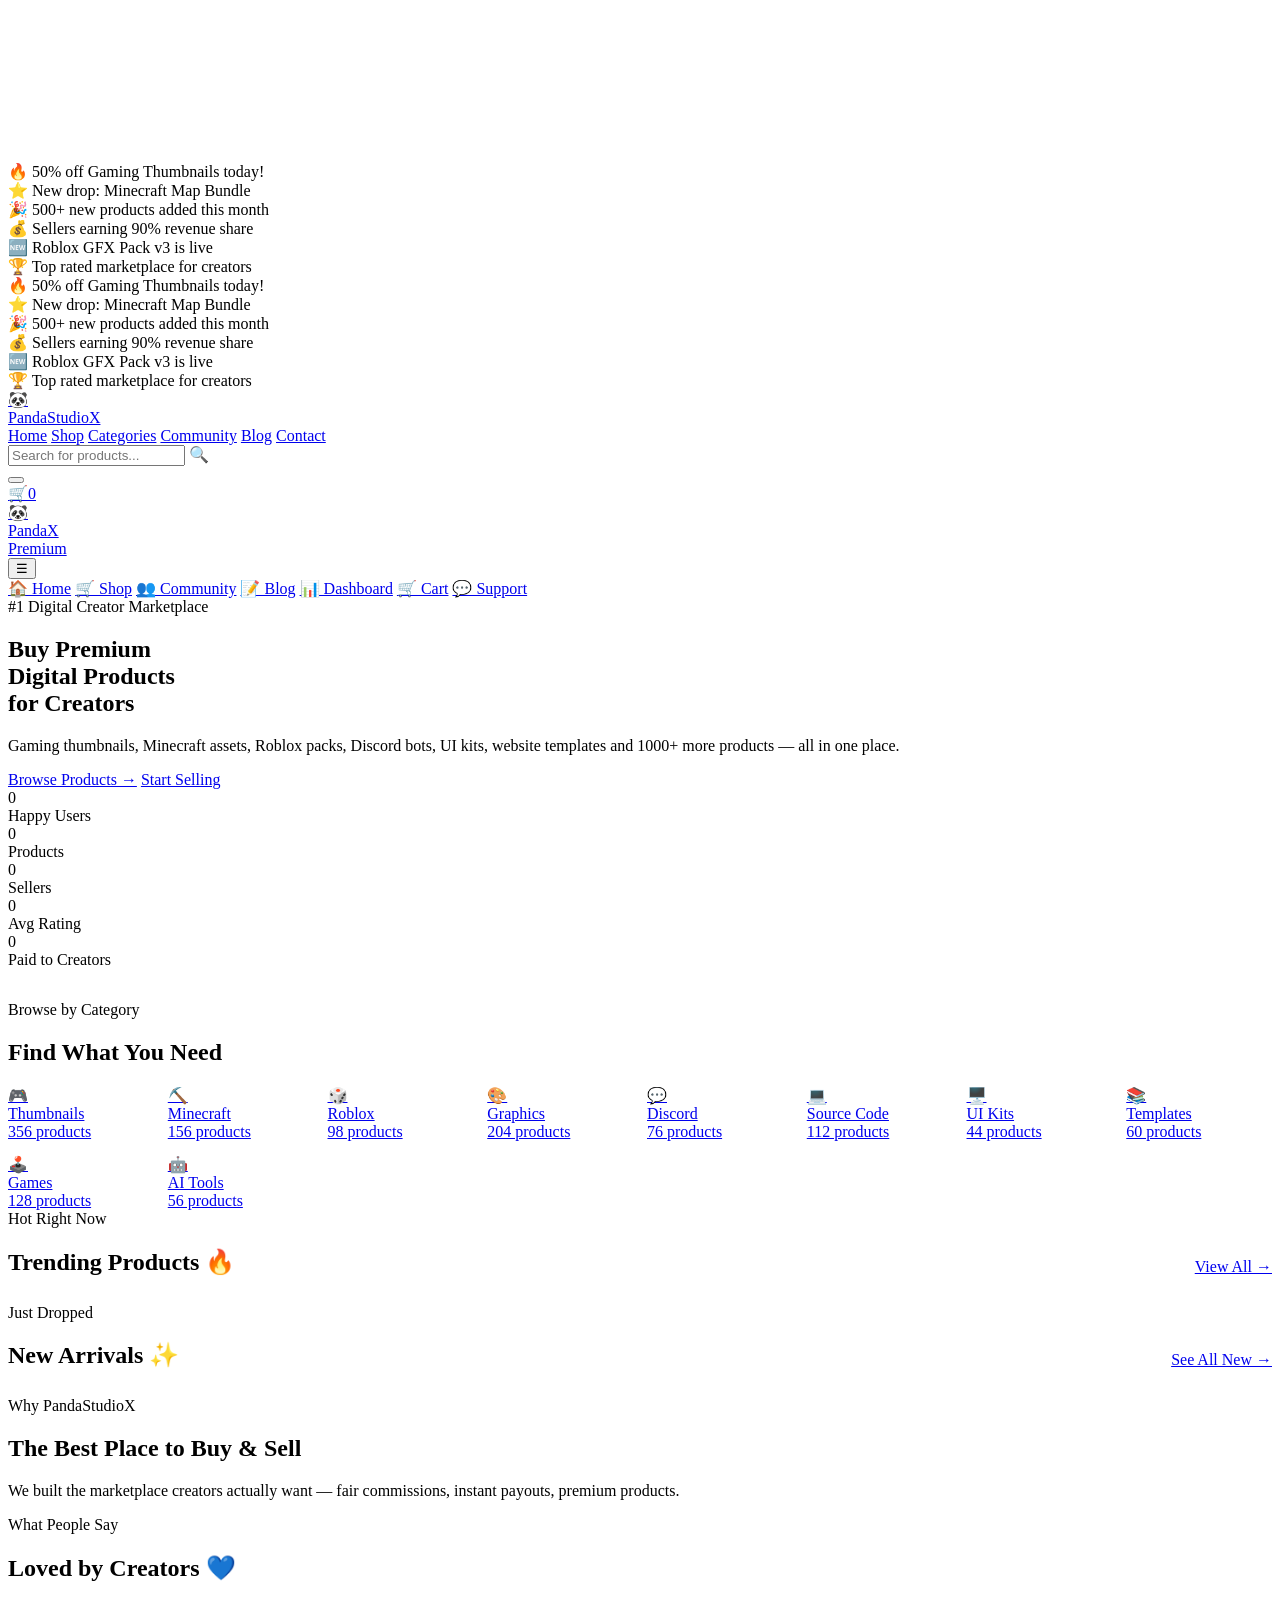
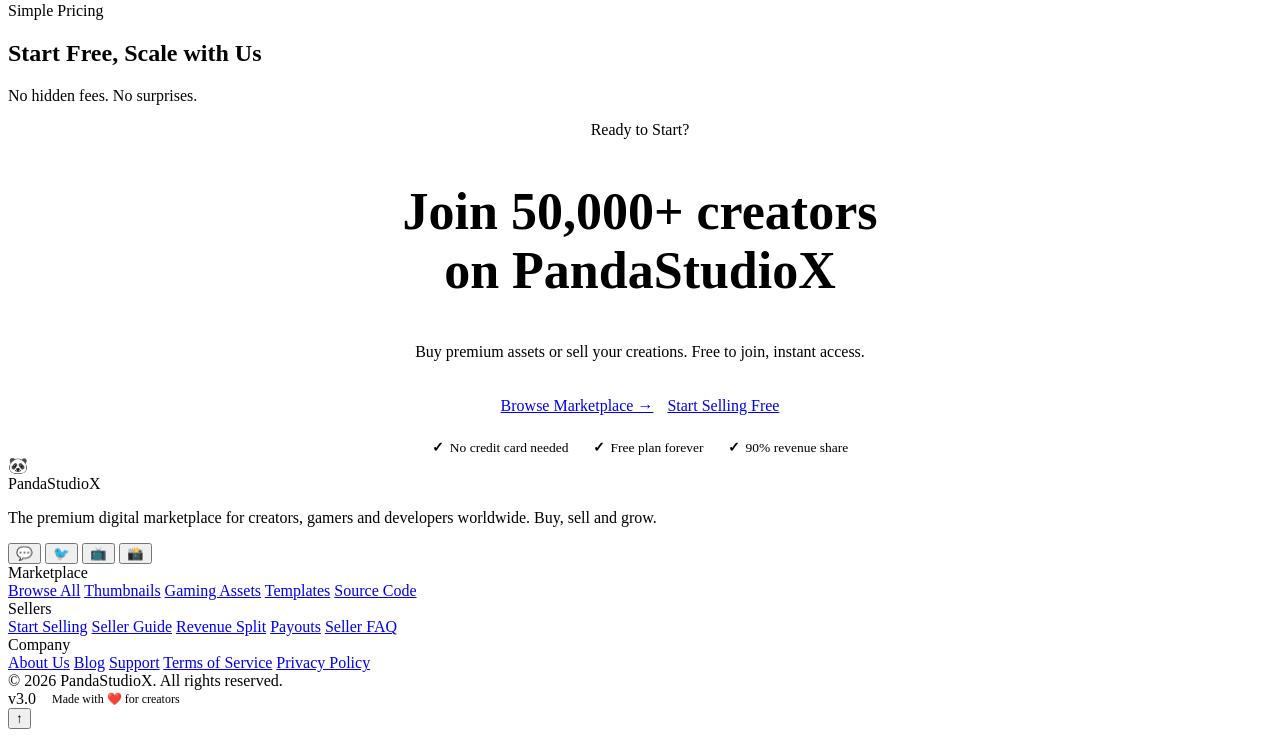
==== index.html @ 61b5bc37 "Add files via upload" ====
<!DOCTYPE html>
<html lang="en">
<head>
<meta charset="UTF-8"/><meta name="viewport" content="width=device-width,initial-scale=1.0"/>
<title>PandaStudioX — Premium Digital Marketplace</title>
<meta name="description" content="Buy premium gaming thumbnails, Minecraft assets, Roblox packs, Discord bots, templates and more. The #1 creator marketplace."/>
<link rel="icon" href="data:image/svg+xml,<svg xmlns='http://www.w3.org/2000/svg' viewBox='0 0 100 100'><text y='.9em' font-size='90'>🐼</text></svg>"/>
<link rel="stylesheet" href="css/style.css"/>
</head>
<body>
<canvas id="bg-canvas"></canvas>
<div class="page-wrap">

<!-- ── TICKER ── -->
<div class="ticker-bar">
  <div class="ticker-inner" id="ticker"></div>
</div>

<!-- ── NAVBAR ── -->
<nav class="navbar">
  <a class="nav-logo" href="index.html">
    <div class="nav-logo-emoji">🐼</div>
    PandaStudioX
  </a>
  <div class="nav-links">
    <a class="nav-link active" href="index.html">Home</a>
    <a class="nav-link" href="shop.html">Shop</a>
    <a class="nav-link" href="shop.html">Categories</a>
    <a class="nav-link" href="community.html">Community</a>
    <a class="nav-link" href="blog.html">Blog</a>
    <a class="nav-link" href="support.html">Contact</a>
  </div>
  <div class="nav-search">
    <input class="search-input" placeholder="Search for products..." autocomplete="off"/>
    <span class="nav-search-icon">🔍</span>
    <div class="search-dropdown"></div>
  </div>
  <div class="nav-right">
    <div style="position:relative">
      <button class="theme-btn" id="theme-toggle-btn"></button>
      <div class="theme-panel" id="theme-panel"></div>
    </div>
    <a href="cart.html" class="cart-btn">🛒<span class="cart-count">0</span></a>
    <a href="dashboard.html" class="user-btn">
      <div class="user-avatar">🐼</div>
      <div class="user-info">
        <div class="user-name">PandaX</div>
        <div class="user-plan">Premium</div>
      </div>
    </a>
  </div>
  <button class="mobile-menu-btn" onclick="toggleMobileMenu()">☰</button>
</nav>

<!-- Mobile nav -->
<nav class="mobile-nav">
  <a class="mobile-nav-link active" href="index.html">🏠 Home</a>
  <a class="mobile-nav-link" href="shop.html">🛒 Shop</a>
  <a class="mobile-nav-link" href="community.html">👥 Community</a>
  <a class="mobile-nav-link" href="blog.html">📝 Blog</a>
  <a class="mobile-nav-link" href="dashboard.html">📊 Dashboard</a>
  <a class="mobile-nav-link" href="cart.html">🛒 Cart</a>
  <a class="mobile-nav-link" href="support.html">💬 Support</a>
</nav>

<!-- ── HERO ── -->
<section class="hero">
  <div class="hero-label fade-up"><div class="hero-label-dot"></div> #1 Digital Creator Marketplace</div>
  <h1 class="hero-title fade-up-1">
    Buy Premium<br><span class="hero-grad">Digital Products</span><br>for Creators
  </h1>
  <p class="hero-sub fade-up-2">Gaming thumbnails, Minecraft assets, Roblox packs, Discord bots, UI kits, website templates and 1000+ more products — all in one place.</p>
  <div class="hero-actions fade-up-3">
    <a href="shop.html" class="btn btn-primary btn-xl">Browse Products →</a>
    <a href="shop.html?seller=1" class="btn btn-secondary btn-xl">Start Selling</a>
  </div>
  <div class="hero-stats">
    <div class="text-center"><span class="hero-stat-val" data-count="50" data-suffix="K+">0</span><div class="hero-stat-label">Happy Users</div></div>
    <div class="text-center"><span class="hero-stat-val" data-count="1246" data-suffix="+">0</span><div class="hero-stat-label">Products</div></div>
    <div class="text-center"><span class="hero-stat-val" data-count="500" data-suffix="+">0</span><div class="hero-stat-label">Sellers</div></div>
    <div class="text-center"><span class="hero-stat-val" data-count="4.9" data-suffix="★">0</span><div class="hero-stat-label">Avg Rating</div></div>
    <div class="text-center"><span class="hero-stat-val" data-count="2" data-prefix="₹" data-suffix="Cr+">0</span><div class="hero-stat-label">Paid to Creators</div></div>
  </div>
</section>

<!-- ── CATEGORIES ── -->
<section class="section" style="padding-top:32px">
<div class="section-inner">
  <div class="section-header center reveal">
    <span class="section-label">Browse by Category</span>
    <h2 class="section-title">Find What You Need</h2>
  </div>
  <div style="display:grid;grid-template-columns:repeat(auto-fill,minmax(140px,1fr));gap:14px" id="home-cats"></div>
</div>
</section>

<!-- ── TRENDING ── -->
<section class="section" style="background:var(--bg2);border-top:1px solid var(--border);border-bottom:1px solid var(--border)">
<div class="section-inner">
  <div style="display:flex;align-items:flex-end;justify-content:space-between;margin-bottom:28px;flex-wrap:wrap;gap:12px">
    <div class="reveal">
      <span class="section-label">Hot Right Now</span>
      <h2 class="section-title" style="margin-bottom:0">Trending Products 🔥</h2>
    </div>
    <a href="shop.html" class="btn btn-secondary reveal">View All →</a>
  </div>
  <div class="products-grid" id="trending-grid"></div>
</div>
</section>

<!-- ── NEW ARRIVALS ── -->
<section class="section">
<div class="section-inner">
  <div style="display:flex;align-items:flex-end;justify-content:space-between;margin-bottom:28px;flex-wrap:wrap;gap:12px">
    <div class="reveal">
      <span class="section-label">Just Dropped</span>
      <h2 class="section-title" style="margin-bottom:0">New Arrivals ✨</h2>
    </div>
    <a href="shop.html?sort=new" class="btn btn-secondary reveal">See All New →</a>
  </div>
  <div class="products-grid" id="new-grid"></div>
</div>
</section>

<!-- ── WHY US ── -->
<section class="section" style="background:var(--bg2);border-top:1px solid var(--border);border-bottom:1px solid var(--border)">
<div class="section-inner">
  <div class="section-header center reveal">
    <span class="section-label">Why PandaStudioX</span>
    <h2 class="section-title">The Best Place to Buy & Sell</h2>
    <p class="section-sub">We built the marketplace creators actually want — fair commissions, instant payouts, premium products.</p>
  </div>
  <div style="display:grid;grid-template-columns:repeat(auto-fill,minmax(220px,1fr));gap:20px" id="features-grid"></div>
</div>
</section>

<!-- ── TESTIMONIALS ── -->
<section class="section">
<div class="section-inner">
  <div class="section-header center reveal">
    <span class="section-label">What People Say</span>
    <h2 class="section-title">Loved by Creators 💙</h2>
  </div>
  <div style="display:grid;grid-template-columns:repeat(auto-fill,minmax(280px,1fr));gap:20px" id="testimonials-grid"></div>
</div>
</section>

<!-- ── PRICING ── -->
<section class="section" style="background:var(--bg2);border-top:1px solid var(--border)">
<div class="section-inner">
  <div class="section-header center reveal">
    <span class="section-label">Simple Pricing</span>
    <h2 class="section-title">Start Free, Scale with Us</h2>
    <p class="section-sub">No hidden fees. No surprises.</p>
  </div>
  <div style="display:grid;grid-template-columns:repeat(3,1fr);gap:22px;max-width:900px;margin:0 auto" id="pricing-grid"></div>
</div>
</section>

<!-- ── CTA ── -->
<section class="section" style="text-align:center">
<div class="section-inner">
  <div style="max-width:620px;margin:0 auto">
    <span class="section-label reveal">Ready to Start?</span>
    <h2 class="section-title reveal" style="font-size:clamp(28px,5vw,52px)">Join 50,000+ creators<br>on <span class="hero-grad">PandaStudioX</span></h2>
    <p class="section-sub reveal" style="margin:14px auto 36px">Buy premium assets or sell your creations. Free to join, instant access.</p>
    <div class="reveal" style="display:flex;gap:14px;justify-content:center;flex-wrap:wrap">
      <a href="shop.html" class="btn btn-primary btn-xl">Browse Marketplace →</a>
      <a href="dashboard.html" class="btn btn-secondary btn-xl">Start Selling Free</a>
    </div>
    <div style="display:flex;gap:24px;justify-content:center;margin-top:24px;flex-wrap:wrap" class="reveal">
      <span style="font-size:13.5px;color:var(--muted);display:flex;align-items:center;gap:6px"><span style="color:var(--accent3);font-weight:800">✓</span>No credit card needed</span>
      <span style="font-size:13.5px;color:var(--muted);display:flex;align-items:center;gap:6px"><span style="color:var(--accent3);font-weight:800">✓</span>Free plan forever</span>
      <span style="font-size:13.5px;color:var(--muted);display:flex;align-items:center;gap:6px"><span style="color:var(--accent3);font-weight:800">✓</span>90% revenue share</span>
    </div>
  </div>
</div>
</section>

<!-- ── FOOTER ── -->
<footer class="footer">
<div class="footer-inner">
  <div class="footer-grid">
    <div>
      <div class="footer-brand-logo"><div class="footer-brand-emoji">🐼</div>PandaStudioX</div>
      <p class="footer-desc">The premium digital marketplace for creators, gamers and developers worldwide. Buy, sell and grow.</p>
      <div class="footer-socials">
        <button class="footer-social" title="Discord" onclick="showToast({icon:'🎮',title:'Discord',desc:'Join our server!'})">💬</button>
        <button class="footer-social" title="Twitter">🐦</button>
        <button class="footer-social" title="YouTube">📺</button>
        <button class="footer-social" title="Instagram">📸</button>
      </div>
    </div>
    <div>
      <div class="footer-col-title">Marketplace</div>
      <div class="footer-links">
        <a class="footer-link" href="shop.html">Browse All</a>
        <a class="footer-link" href="shop.html">Thumbnails</a>
        <a class="footer-link" href="shop.html">Gaming Assets</a>
        <a class="footer-link" href="shop.html">Templates</a>
        <a class="footer-link" href="shop.html">Source Code</a>
      </div>
    </div>
    <div>
      <div class="footer-col-title">Sellers</div>
      <div class="footer-links">
        <a class="footer-link" href="#">Start Selling</a>
        <a class="footer-link" href="#">Seller Guide</a>
        <a class="footer-link" href="#">Revenue Split</a>
        <a class="footer-link" href="#">Payouts</a>
        <a class="footer-link" href="#">Seller FAQ</a>
      </div>
    </div>
    <div>
      <div class="footer-col-title">Company</div>
      <div class="footer-links">
        <a class="footer-link" href="about.html">About Us</a>
        <a class="footer-link" href="blog.html">Blog</a>
        <a class="footer-link" href="support.html">Support</a>
        <a class="footer-link" href="#">Terms of Service</a>
        <a class="footer-link" href="#">Privacy Policy</a>
      </div>
    </div>
  </div>
  <div class="footer-bottom">
    <div class="footer-copy">© 2026 PandaStudioX. All rights reserved.</div>
    <div style="display:flex;gap:16px;align-items:center">
      <span class="footer-version">v3.0</span>
      <span style="font-size:12px;color:var(--muted2)">Made with ❤️ for creators</span>
    </div>
  </div>
</div>
</footer>

</div><!-- end page-wrap -->
<div class="toast-container" id="toast-container"></div>
<button class="scroll-top" id="scroll-top">↑</button>

<script src="js/script.js"></script>
<script>
// ── TICKER ──
const TICKER_ITEMS = ['🔥 50% off Gaming Thumbnails today!','⭐ New drop: Minecraft Map Bundle','🎉 500+ new products added this month','💰 Sellers earning 90% revenue share','🆕 Roblox GFX Pack v3 is live','🏆 Top rated marketplace for creators'];
const tickerEl = document.getElementById('ticker');
tickerEl.innerHTML = [0,1].map(() => TICKER_ITEMS.map(t=>`<div class="ticker-item">${t}<div class="ticker-dot"></div></div>`).join('')).join('');

// ── CATEGORIES ──
const CATS = [
  {icon:'🎮',name:'Thumbnails',count:356,color:'#7c3aed',bg:'#1a0055'},
  {icon:'⛏️',name:'Minecraft',count:156,color:'#22c55e',bg:'#0d2200'},
  {icon:'🎲',name:'Roblox',count:98,color:'#3b82f6',bg:'#001a33'},
  {icon:'🎨',name:'Graphics',count:204,color:'#f97316',bg:'#1a0800'},
  {icon:'💬',name:'Discord',count:76,color:'#5865f2',bg:'#00001a'},
  {icon:'💻',name:'Source Code',count:112,color:'#e11d48',bg:'#1a000d'},
  {icon:'🖥️',name:'UI Kits',count:44,color:'#00cccc',bg:'#001a1a'},
  {icon:'📚',name:'Templates',count:60,color:'#f59e0b',bg:'#1a1000'},
  {icon:'🕹️',name:'Games',count:128,color:'#a855f7',bg:'#15003d'},
  {icon:'🤖',name:'AI Tools',count:56,color:'#06b6d4',bg:'#001a22'},
];
document.getElementById('home-cats').innerHTML = CATS.map(c=>`
  <a href="shop.html?cat=${c.name.toLowerCase()}" class="cat-card reveal" style="--cat-color:${c.color};--gradient:linear-gradient(135deg,${c.bg}cc,transparent)">
    <span class="cat-card-icon">${c.icon}</span>
    <div class="cat-card-name">${c.name}</div>
    <div class="cat-card-count">${c.count} products</div>
    <div class="cat-card-bar"></div>
  </a>`).join('');

// ── PRODUCTS DATA ──
const ALL_PRODUCTS = [
  {id:'gtp', icon:'🎮', bg:'thumb-gaming', title:'Gaming Thumbnail Pack', cat:'Thumbnails', price:299, orig:499, badge:'sale', rating:4.8, reviews:142, sales:320},
  {id:'mmb', icon:'⛏️', bg:'thumb-minecraft', title:'Minecraft Map Bundle', cat:'Minecraft', price:499, orig:null, badge:'new', rating:4.7, reviews:89, sales:210},
  {id:'dbp', icon:'💬', bg:'thumb-discord', title:'Discord Bot Premium', cat:'Discord', price:499, orig:null, badge:null, rating:4.7, reviews:56, sales:180},
  {id:'ytp', icon:'📺', bg:'thumb-youtube', title:'YouTube Thumbnail Pack', cat:'Thumbnails', price:349, orig:null, badge:null, rating:4.6, reviews:231, sales:290},
  {id:'rgfx',icon:'🎲', bg:'thumb-roblox', title:'Roblox GFX Pack', cat:'Roblox', price:399, orig:699, badge:'sale', rating:4.6, reviews:78, sales:150},
  {id:'muik',icon:'🖥️', bg:'thumb-ui', title:'Modern UI Kit', cat:'UI Kits', price:599, orig:null, badge:'bestseller', rating:4.9, reviews:112, sales:400},
  {id:'aig', icon:'🤖', bg:'thumb-gaming', title:'AI Image Generator', cat:'AI Tools', price:699, orig:null, badge:null, rating:4.7, reviews:67, sales:120},
  {id:'gdc', icon:'🕹️', bg:'thumb-course', title:'Game Dev Course', cat:'Games', price:1499, orig:null, badge:'hot', rating:4.8, reviews:156, sales:340},
  {id:'pop', icon:'📡', bg:'thumb-overlay', title:'Premium Overlays Pack', cat:'Graphics', price:299, orig:599, badge:'sale', rating:4.6, reviews:45, sales:90},
  {id:'wtp', icon:'🌐', bg:'thumb-pack', title:'Website Template Pack', cat:'Templates', price:499, orig:null, badge:null, rating:4.8, reviews:93, sales:220},
  {id:'mctp',icon:'⛏️', bg:'thumb-minecraft', title:'Minecraft Texture Pack', cat:'Minecraft', price:249, orig:null, badge:'new', rating:4.9, reviews:205, sales:510},
  {id:'twitch',icon:'🎙️', bg:'thumb-twitch', title:'Twitch Overlay Bundle', cat:'Graphics', price:349, orig:699, badge:'sale', rating:4.7, reviews:88, sales:175},
];

function starHTML(r){const full=Math.floor(r);const half=r%1>=.5?1:0;return '★'.repeat(full)+( half?'½':'')+' ';}

function makeProdCard(p){
  const badgeMap={sale:'badge-sale',new:'badge-new',hot:'badge-hot',bestseller:'badge-bestseller'};
  return `
  <div class="product-card reveal" onclick="window.location='product.html?id=${p.id}'" data-filter-target="prod" data-cat="${p.cat}">
    <div class="prod-thumb" style="height:170px">
      <div class="prod-thumb-inner ${p.bg}">
        <div class="thumb-glow" style="background:var(--accent)"></div>
        <div class="thumb-grid-lines"></div>
        <span class="thumb-icon">${p.icon}</span>
        <div class="thumb-title">${p.title}</div>
        ${p.badge?`<div class="thumb-tag"><span class="badge ${badgeMap[p.badge]||'badge-accent'}">${p.badge.toUpperCase()}</span></div>`:''}
        <div class="thumb-rating-overlay">⭐ ${p.rating}</div>
      </div>
    </div>
    <div class="product-info">
      <div class="product-title">${p.title}</div>
      <div class="product-rating">
        <span class="stars">${'★'.repeat(Math.floor(p.rating))}${'☆'.repeat(5-Math.floor(p.rating))}</span>
        <span class="rating-num">${p.rating}</span>
        <span class="rating-count">(${p.reviews})</span>
        <span style="margin-left:auto;font-size:11.5px;color:var(--muted)">🛒 ${p.sales}+</span>
      </div>
      <div class="product-price-row">
        <div>
          <span class="product-price">₹${p.price}</span>
          ${p.orig?`<span class="product-original">₹${p.orig}</span>`:''}
        </div>
        ${p.orig?`<span class="badge badge-sale">${Math.round((1-p.price/p.orig)*100)}% OFF</span>`:''}
      </div>
      <div class="product-actions">
        <button class="btn btn-primary btn-sm" style="flex:1" onclick="event.stopPropagation();addToCart('${p.id}','${p.title}',${p.price},'${p.icon}','${p.cat}')">Add to Cart</button>
        <button class="btn btn-secondary btn-sm btn-icon" onclick="event.stopPropagation();toggleWishlist('${p.id}',this)" title="Wishlist">${isWishlisted('${p.id}')?'❤️':'🤍'}</button>
      </div>
    </div>
  </div>`;
}

document.getElementById('trending-grid').innerHTML = ALL_PRODUCTS.slice(0,6).map(makeProdCard).join('');
document.getElementById('new-grid').innerHTML = ALL_PRODUCTS.slice(6).map(makeProdCard).join('');

// ── FEATURES ──
const FEATURES = [
  {icon:'⚡',title:'Instant Download',desc:'Get your files the second payment is confirmed. No waiting.'},
  {icon:'🔒',title:'Secure Payments',desc:'SSL encrypted. Pay via UPI, Stripe, PayPal or Razorpay.'},
  {icon:'💰',title:'90% Revenue Share',desc:'Sellers keep 90% of every sale — the best rate in the industry.'},
  {icon:'🔄',title:'Free Lifetime Updates',desc:'Buy once, get all future updates for free forever.'},
  {icon:'🛡️',title:'Money-Back Guarantee',desc:'Not happy? Get a full refund within 7 days, no questions.'},
  {icon:'🌍',title:'Global Platform',desc:'Products used by creators in 120+ countries worldwide.'},
  {icon:'⭐',title:'Verified Reviews',desc:'All reviews are from verified buyers — no fake ratings.'},
  {icon:'🤝',title:'Creator Support',desc:'24/7 support for both buyers and sellers via Discord & email.'},
];
document.getElementById('features-grid').innerHTML = FEATURES.map(f=>`
  <div class="glass-card reveal" style="padding:24px;border-radius:16px;border:1px solid var(--border);background:var(--card);transition:all .3s" onmouseover="this.style.borderColor='rgba(var(--accent-rgb),.4)';this.style.transform='translateY(-4px)'" onmouseout="this.style.borderColor='var(--border)';this.style.transform=''">
    <div style="font-size:34px;margin-bottom:12px">${f.icon}</div>
    <div style="font-weight:800;font-size:15px;margin-bottom:7px;font-family:var(--font2)">${f.title}</div>
    <div style="font-size:13.5px;color:var(--muted);line-height:1.6">${f.desc}</div>
  </div>`).join('');

// ── TESTIMONIALS ──
const TESTI = [
  {avatar:'🎮',name:'Rahul Sharma',role:'YouTube Creator · 500K subs',text:'PandaStudioX literally changed my channel. I grabbed the Gaming Thumbnail Pack and my CTR went from 4% to 9% in two weeks. The quality is insane.',stars:5},
  {avatar:'🎨',name:'Priya Kapoor',role:'Graphic Designer',text:'As a designer selling here, I love the 90% revenue share. I made ₹45,000 last month alone. The platform is clean, payouts are fast, no issues ever.',stars:5},
  {avatar:'⛏️',name:'Alex_MC',role:'Minecraft Server Owner',text:'The Minecraft Map Bundle is worth every rupee. 5 huge maps, all detailed, all compatible. My players love them. Support was super helpful too.',stars:5},
  {avatar:'💻',name:'DevStudio_J',role:'Full Stack Developer',text:'Bought the Website Template Pack and saved probably 40 hours of work. The code is clean, well-commented and actually works perfectly.',stars:5},
  {avatar:'🎲',name:'RobloxPro99',role:'Roblox Creator',text:'The GFX Pack is the best I have found anywhere. Not just on this platform — anywhere on the entire internet. 10/10 no hesitation.',stars:5},
  {avatar:'📡',name:'StreamerKing',role:'Twitch Streamer',text:'Premium overlays look absolutely professional. My stream looks like a big channel now. Setup took 10 minutes. Would buy again and again.',stars:5},
];
document.getElementById('testimonials-grid').innerHTML = TESTI.map(t=>`
  <div class="testimonial-card reveal">
    <div class="testimonial-quote">"</div>
    <p class="testimonial-text">${t.text}</p>
    <div class="testimonial-author">
      <div class="testimonial-avatar">${t.avatar}</div>
      <div>
        <div class="testimonial-name">${t.name}</div>
        <div class="testimonial-role">${t.role}</div>
        <div class="stars" style="font-size:13px;margin-top:3px">${'★'.repeat(t.stars)}</div>
      </div>
    </div>
  </div>`).join('');

// ── PRICING ──
const PLANS = [
  {name:'Free',price:'₹0',period:'/forever',desc:'Get started for free',popular:false,
   features:['Browse all products','5 downloads/month','Basic support','Community access'],
   nope:['Unlimited downloads','Seller dashboard','AI tools'],cta:'Start Free'},
  {name:'Pro',price:'₹499',period:'/month',desc:'For serious creators',popular:true,
   features:['Unlimited downloads','Seller dashboard','Priority support','Advanced analytics','Early access to new drops','Custom profile page'],
   nope:[],cta:'Go Pro →'},
  {name:'Seller',price:'₹199',period:'/month',desc:'Sell your own products',popular:false,
   features:['Upload unlimited products','90% revenue share','Instant UPI/Stripe payouts','Sales analytics','Seller badge & store','API access'],
   nope:[],cta:'Start Selling'},
];
document.getElementById('pricing-grid').innerHTML = PLANS.map(p=>`
  <div class="pricing-card ${p.popular?'popular':''} reveal">
    ${p.popular?'<div class="pricing-popular-badge">⭐ MOST POPULAR</div>':''}
    <div class="pricing-name">${p.name}</div>
    <div class="pricing-desc">${p.desc}</div>
    <div class="pricing-price"><span class="pricing-amount">${p.price}</span><span class="pricing-period">${p.period}</span></div>
    <div class="pricing-billing" style="margin-bottom:22px"> </div>
    <ul class="pricing-features">
      ${p.features.map(f=>`<li class="pricing-feature"><span class="pricing-check">✓</span>${f}</li>`).join('')}
      ${p.nope.map(f=>`<li class="pricing-feature" style="opacity:.4;text-decoration:line-through"><span class="pricing-cross">✕</span>${f}</li>`).join('')}
    </ul>
    <button class="btn ${p.popular?'btn-primary':'btn-secondary'} btn-block btn-lg" onclick="showToast({icon:'🚀',title:'${p.name} Plan',desc:'Sign up coming soon!'})"> ${p.cta}</button>
  </div>`).join('');
</script>
</body>
</html>
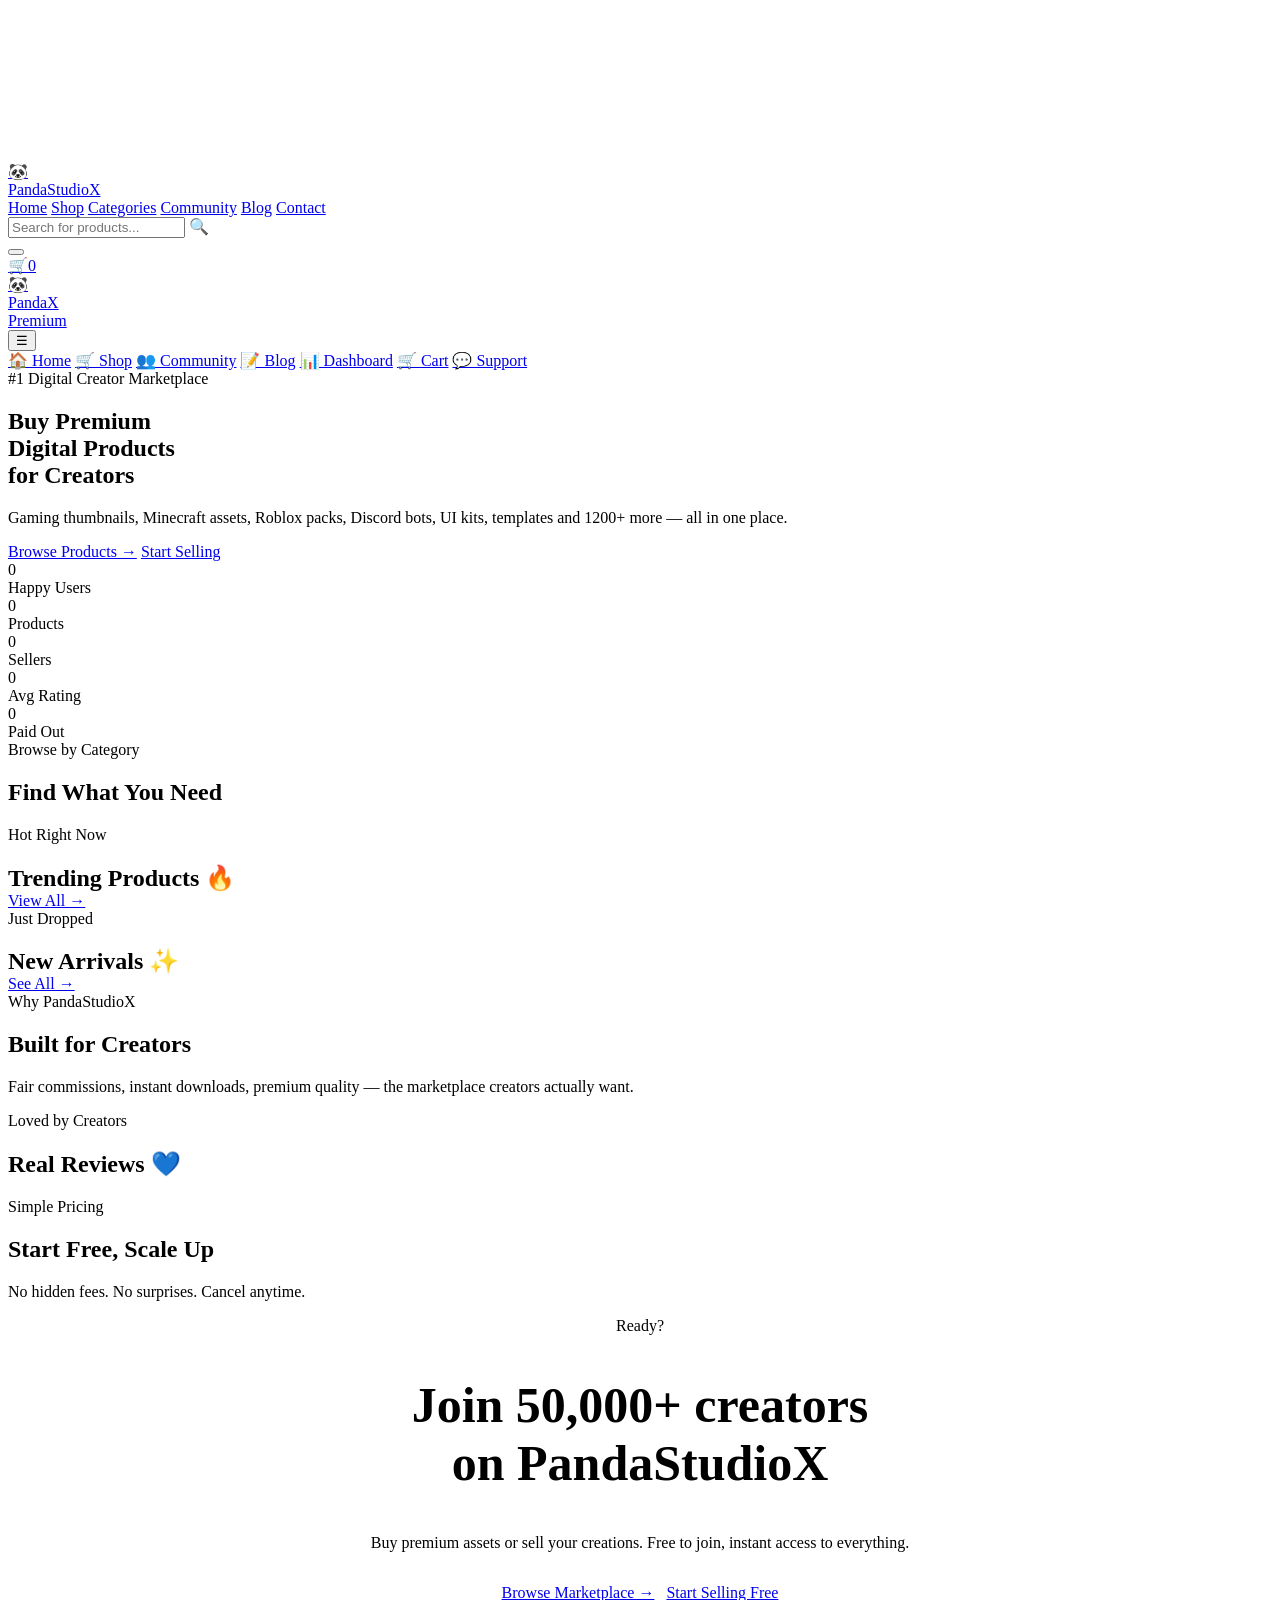
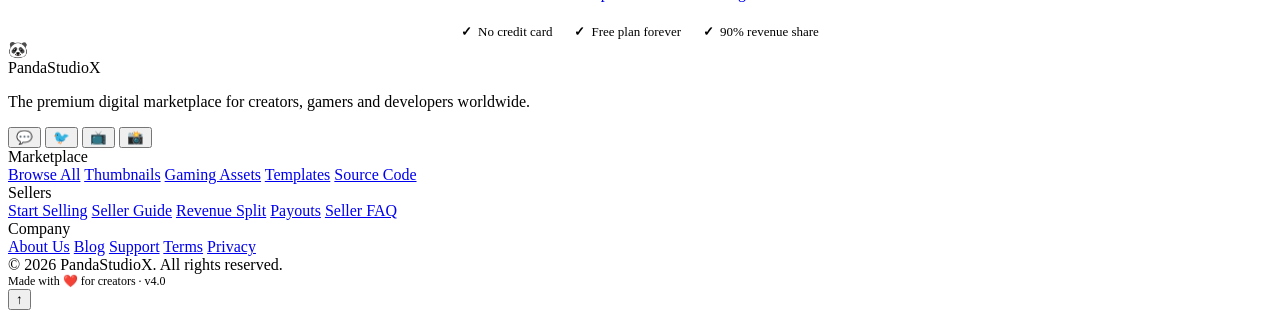
==== commit fcbf0a48: "Add files via upload" ====
--- a/index.html
+++ b/index.html
@@ -1,29 +1,30 @@
 <!DOCTYPE html>
-<html lang="en">
+<html lang="en" data-theme="dark">
 <head>
-<meta charset="UTF-8"/><meta name="viewport" content="width=device-width,initial-scale=1.0"/>
+<meta charset="UTF-8"/>
+<meta name="viewport" content="width=device-width,initial-scale=1.0"/>
 <title>PandaStudioX — Premium Digital Marketplace</title>
-<meta name="description" content="Buy premium gaming thumbnails, Minecraft assets, Roblox packs, Discord bots, templates and more. The #1 creator marketplace."/>
+<meta name="description" content="Buy premium gaming thumbnails, Minecraft assets, Roblox packs, Discord bots, UI kits, templates and 1000+ more products."/>
 <link rel="icon" href="data:image/svg+xml,<svg xmlns='http://www.w3.org/2000/svg' viewBox='0 0 100 100'><text y='.9em' font-size='90'>🐼</text></svg>"/>
 <link rel="stylesheet" href="css/style.css"/>
 </head>
 <body>
 <canvas id="bg-canvas"></canvas>
-<div class="page-wrap">
-
-<!-- ── TICKER ── -->
-<div class="ticker-bar">
-  <div class="ticker-inner" id="ticker"></div>
-</div>
-
-<!-- ── NAVBAR ── -->
-<nav class="navbar">
+<div class="page">
+
+<!-- TICKER -->
+<div class="ticker">
+  <div class="ticker-track" id="ticker-track"></div>
+</div>
+
+<!-- NAV -->
+<nav class="nav">
   <a class="nav-logo" href="index.html">
-    <div class="nav-logo-emoji">🐼</div>
+    <div class="logo-icon">🐼</div>
     PandaStudioX
   </a>
   <div class="nav-links">
-    <a class="nav-link active" href="index.html">Home</a>
+    <a class="nav-link" href="index.html">Home</a>
     <a class="nav-link" href="shop.html">Shop</a>
     <a class="nav-link" href="shop.html">Categories</a>
     <a class="nav-link" href="community.html">Community</a>
@@ -31,363 +32,308 @@
     <a class="nav-link" href="support.html">Contact</a>
   </div>
   <div class="nav-search">
-    <input class="search-input" placeholder="Search for products..." autocomplete="off"/>
+    <input class="nav-search-input" placeholder="Search for products..." autocomplete="off"/>
     <span class="nav-search-icon">🔍</span>
-    <div class="search-dropdown"></div>
+    <div class="search-drop"></div>
   </div>
   <div class="nav-right">
     <div style="position:relative">
-      <button class="theme-btn" id="theme-toggle-btn"></button>
+      <button class="theme-btn"></button>
       <div class="theme-panel" id="theme-panel"></div>
     </div>
-    <a href="cart.html" class="cart-btn">🛒<span class="cart-count">0</span></a>
+    <a href="cart.html" class="cart-btn">🛒<span class="cart-n">0</span></a>
     <a href="dashboard.html" class="user-btn">
-      <div class="user-avatar">🐼</div>
-      <div class="user-info">
-        <div class="user-name">PandaX</div>
-        <div class="user-plan">Premium</div>
-      </div>
+      <div class="u-avatar">🐼</div>
+      <div><div class="u-name">PandaX</div><div class="u-plan">Premium</div></div>
     </a>
   </div>
-  <button class="mobile-menu-btn" onclick="toggleMobileMenu()">☰</button>
+  <button class="mob-btn">☰</button>
 </nav>
-
-<!-- Mobile nav -->
-<nav class="mobile-nav">
-  <a class="mobile-nav-link active" href="index.html">🏠 Home</a>
-  <a class="mobile-nav-link" href="shop.html">🛒 Shop</a>
-  <a class="mobile-nav-link" href="community.html">👥 Community</a>
-  <a class="mobile-nav-link" href="blog.html">📝 Blog</a>
-  <a class="mobile-nav-link" href="dashboard.html">📊 Dashboard</a>
-  <a class="mobile-nav-link" href="cart.html">🛒 Cart</a>
-  <a class="mobile-nav-link" href="support.html">💬 Support</a>
+<nav class="mob-nav">
+  <a class="mob-link" href="index.html">🏠 Home</a>
+  <a class="mob-link" href="shop.html">🛒 Shop</a>
+  <a class="mob-link" href="community.html">👥 Community</a>
+  <a class="mob-link" href="blog.html">📝 Blog</a>
+  <a class="mob-link" href="dashboard.html">📊 Dashboard</a>
+  <a class="mob-link" href="cart.html">🛒 Cart</a>
+  <a class="mob-link" href="support.html">💬 Support</a>
 </nav>
 
-<!-- ── HERO ── -->
+<!-- HERO -->
 <section class="hero">
-  <div class="hero-label fade-up"><div class="hero-label-dot"></div> #1 Digital Creator Marketplace</div>
-  <h1 class="hero-title fade-up-1">
-    Buy Premium<br><span class="hero-grad">Digital Products</span><br>for Creators
-  </h1>
-  <p class="hero-sub fade-up-2">Gaming thumbnails, Minecraft assets, Roblox packs, Discord bots, UI kits, website templates and 1000+ more products — all in one place.</p>
-  <div class="hero-actions fade-up-3">
+  <div class="hero-label fu"><div class="hero-dot"></div> #1 Digital Creator Marketplace</div>
+  <h1 class="hero-title fu1">Buy Premium<br><span class="hero-grad">Digital Products</span><br>for Creators</h1>
+  <p class="hero-sub fu2">Gaming thumbnails, Minecraft assets, Roblox packs, Discord bots, UI kits, templates and 1200+ more — all in one place.</p>
+  <div class="hero-btns fu3">
     <a href="shop.html" class="btn btn-primary btn-xl">Browse Products →</a>
-    <a href="shop.html?seller=1" class="btn btn-secondary btn-xl">Start Selling</a>
-  </div>
-  <div class="hero-stats">
-    <div class="text-center"><span class="hero-stat-val" data-count="50" data-suffix="K+">0</span><div class="hero-stat-label">Happy Users</div></div>
-    <div class="text-center"><span class="hero-stat-val" data-count="1246" data-suffix="+">0</span><div class="hero-stat-label">Products</div></div>
-    <div class="text-center"><span class="hero-stat-val" data-count="500" data-suffix="+">0</span><div class="hero-stat-label">Sellers</div></div>
-    <div class="text-center"><span class="hero-stat-val" data-count="4.9" data-suffix="★">0</span><div class="hero-stat-label">Avg Rating</div></div>
-    <div class="text-center"><span class="hero-stat-val" data-count="2" data-prefix="₹" data-suffix="Cr+">0</span><div class="hero-stat-label">Paid to Creators</div></div>
-  </div>
-</section>
-
-<!-- ── CATEGORIES ── -->
-<section class="section" style="padding-top:32px">
-<div class="section-inner">
-  <div class="section-header center reveal">
-    <span class="section-label">Browse by Category</span>
-    <h2 class="section-title">Find What You Need</h2>
-  </div>
-  <div style="display:grid;grid-template-columns:repeat(auto-fill,minmax(140px,1fr));gap:14px" id="home-cats"></div>
-</div>
-</section>
-
-<!-- ── TRENDING ── -->
-<section class="section" style="background:var(--bg2);border-top:1px solid var(--border);border-bottom:1px solid var(--border)">
-<div class="section-inner">
-  <div style="display:flex;align-items:flex-end;justify-content:space-between;margin-bottom:28px;flex-wrap:wrap;gap:12px">
-    <div class="reveal">
-      <span class="section-label">Hot Right Now</span>
-      <h2 class="section-title" style="margin-bottom:0">Trending Products 🔥</h2>
-    </div>
+    <a href="dashboard.html" class="btn btn-secondary btn-xl">Start Selling</a>
+  </div>
+  <div class="hero-trust">
+    <div class="trust-item"><span class="trust-val" data-count="50" data-suffix="K+">0</span><div class="trust-label">Happy Users</div></div>
+    <div class="trust-item"><span class="trust-val" data-count="1246" data-suffix="+">0</span><div class="trust-label">Products</div></div>
+    <div class="trust-item"><span class="trust-val" data-count="500" data-suffix="+">0</span><div class="trust-label">Sellers</div></div>
+    <div class="trust-item"><span class="trust-val" data-count="4.9" data-suffix="★">0</span><div class="trust-label">Avg Rating</div></div>
+    <div class="trust-item"><span class="trust-val" data-count="2" data-prefix="₹" data-suffix="Cr+">0</span><div class="trust-label">Paid Out</div></div>
+  </div>
+</section>
+
+<!-- CATEGORIES -->
+<section class="sec section-alt">
+<div class="sec-inner">
+  <div class="sec-hdr center reveal">
+    <span class="sec-label">Browse by Category</span>
+    <h2 class="sec-title">Find What You Need</h2>
+  </div>
+  <div style="display:grid;grid-template-columns:repeat(auto-fill,minmax(130px,1fr));gap:13px" id="cats-grid"></div>
+</div>
+</section>
+
+<!-- TRENDING -->
+<section class="sec">
+<div class="sec-inner">
+  <div class="sec-hdr-row">
+    <div class="reveal"><span class="sec-label">Hot Right Now</span><h2 class="sec-title" style="margin-bottom:0">Trending Products 🔥</h2></div>
     <a href="shop.html" class="btn btn-secondary reveal">View All →</a>
   </div>
-  <div class="products-grid" id="trending-grid"></div>
-</div>
-</section>
-
-<!-- ── NEW ARRIVALS ── -->
-<section class="section">
-<div class="section-inner">
-  <div style="display:flex;align-items:flex-end;justify-content:space-between;margin-bottom:28px;flex-wrap:wrap;gap:12px">
-    <div class="reveal">
-      <span class="section-label">Just Dropped</span>
-      <h2 class="section-title" style="margin-bottom:0">New Arrivals ✨</h2>
-    </div>
-    <a href="shop.html?sort=new" class="btn btn-secondary reveal">See All New →</a>
-  </div>
-  <div class="products-grid" id="new-grid"></div>
-</div>
-</section>
-
-<!-- ── WHY US ── -->
-<section class="section" style="background:var(--bg2);border-top:1px solid var(--border);border-bottom:1px solid var(--border)">
-<div class="section-inner">
-  <div class="section-header center reveal">
-    <span class="section-label">Why PandaStudioX</span>
-    <h2 class="section-title">The Best Place to Buy & Sell</h2>
-    <p class="section-sub">We built the marketplace creators actually want — fair commissions, instant payouts, premium products.</p>
-  </div>
-  <div style="display:grid;grid-template-columns:repeat(auto-fill,minmax(220px,1fr));gap:20px" id="features-grid"></div>
-</div>
-</section>
-
-<!-- ── TESTIMONIALS ── -->
-<section class="section">
-<div class="section-inner">
-  <div class="section-header center reveal">
-    <span class="section-label">What People Say</span>
-    <h2 class="section-title">Loved by Creators 💙</h2>
-  </div>
-  <div style="display:grid;grid-template-columns:repeat(auto-fill,minmax(280px,1fr));gap:20px" id="testimonials-grid"></div>
-</div>
-</section>
-
-<!-- ── PRICING ── -->
-<section class="section" style="background:var(--bg2);border-top:1px solid var(--border)">
-<div class="section-inner">
-  <div class="section-header center reveal">
-    <span class="section-label">Simple Pricing</span>
-    <h2 class="section-title">Start Free, Scale with Us</h2>
-    <p class="section-sub">No hidden fees. No surprises.</p>
-  </div>
-  <div style="display:grid;grid-template-columns:repeat(3,1fr);gap:22px;max-width:900px;margin:0 auto" id="pricing-grid"></div>
-</div>
-</section>
-
-<!-- ── CTA ── -->
-<section class="section" style="text-align:center">
-<div class="section-inner">
-  <div style="max-width:620px;margin:0 auto">
-    <span class="section-label reveal">Ready to Start?</span>
-    <h2 class="section-title reveal" style="font-size:clamp(28px,5vw,52px)">Join 50,000+ creators<br>on <span class="hero-grad">PandaStudioX</span></h2>
-    <p class="section-sub reveal" style="margin:14px auto 36px">Buy premium assets or sell your creations. Free to join, instant access.</p>
-    <div class="reveal" style="display:flex;gap:14px;justify-content:center;flex-wrap:wrap">
-      <a href="shop.html" class="btn btn-primary btn-xl">Browse Marketplace →</a>
-      <a href="dashboard.html" class="btn btn-secondary btn-xl">Start Selling Free</a>
-    </div>
-    <div style="display:flex;gap:24px;justify-content:center;margin-top:24px;flex-wrap:wrap" class="reveal">
-      <span style="font-size:13.5px;color:var(--muted);display:flex;align-items:center;gap:6px"><span style="color:var(--accent3);font-weight:800">✓</span>No credit card needed</span>
-      <span style="font-size:13.5px;color:var(--muted);display:flex;align-items:center;gap:6px"><span style="color:var(--accent3);font-weight:800">✓</span>Free plan forever</span>
-      <span style="font-size:13.5px;color:var(--muted);display:flex;align-items:center;gap:6px"><span style="color:var(--accent3);font-weight:800">✓</span>90% revenue share</span>
-    </div>
-  </div>
-</div>
-</section>
-
-<!-- ── FOOTER ── -->
+  <div class="prods-grid" id="trending-grid"></div>
+</div>
+</section>
+
+<!-- NEW ARRIVALS -->
+<section class="sec section-alt">
+<div class="sec-inner">
+  <div class="sec-hdr-row">
+    <div class="reveal"><span class="sec-label">Just Dropped</span><h2 class="sec-title" style="margin-bottom:0">New Arrivals ✨</h2></div>
+    <a href="shop.html" class="btn btn-secondary reveal">See All →</a>
+  </div>
+  <div class="prods-grid" id="new-grid"></div>
+</div>
+</section>
+
+<!-- WHY US -->
+<section class="sec">
+<div class="sec-inner">
+  <div class="sec-hdr center reveal">
+    <span class="sec-label">Why PandaStudioX</span>
+    <h2 class="sec-title">Built for Creators</h2>
+    <p class="sec-sub">Fair commissions, instant downloads, premium quality — the marketplace creators actually want.</p>
+  </div>
+  <div style="display:grid;grid-template-columns:repeat(auto-fill,minmax(210px,1fr));gap:16px" id="feats-grid"></div>
+</div>
+</section>
+
+<!-- TESTIMONIALS -->
+<section class="sec section-alt">
+<div class="sec-inner">
+  <div class="sec-hdr center reveal">
+    <span class="sec-label">Loved by Creators</span>
+    <h2 class="sec-title">Real Reviews 💙</h2>
+  </div>
+  <div style="display:grid;grid-template-columns:repeat(auto-fill,minmax(270px,1fr));gap:16px" id="testi-grid"></div>
+</div>
+</section>
+
+<!-- PRICING -->
+<section class="sec">
+<div class="sec-inner">
+  <div class="sec-hdr center reveal">
+    <span class="sec-label">Simple Pricing</span>
+    <h2 class="sec-title">Start Free, Scale Up</h2>
+    <p class="sec-sub">No hidden fees. No surprises. Cancel anytime.</p>
+  </div>
+  <div style="display:grid;grid-template-columns:repeat(3,1fr);gap:20px;max-width:880px;margin:0 auto" id="pricing-grid"></div>
+</div>
+</section>
+
+<!-- CTA -->
+<section class="sec section-alt" style="text-align:center">
+<div class="sec-inner" style="max-width:600px;margin:0 auto">
+  <span class="sec-label reveal">Ready?</span>
+  <h2 class="sec-title reveal" style="font-size:clamp(26px,5vw,50px)">Join 50,000+ creators<br>on <span class="hero-grad">PandaStudioX</span></h2>
+  <p class="sec-sub reveal" style="margin:12px auto 32px">Buy premium assets or sell your creations. Free to join, instant access to everything.</p>
+  <div class="reveal" style="display:flex;gap:12px;justify-content:center;flex-wrap:wrap">
+    <a href="shop.html" class="btn btn-primary btn-xl">Browse Marketplace →</a>
+    <a href="dashboard.html" class="btn btn-secondary btn-xl">Start Selling Free</a>
+  </div>
+  <div style="display:flex;gap:22px;justify-content:center;margin-top:22px;flex-wrap:wrap" class="reveal">
+    <span style="font-size:13px;color:var(--muted);display:flex;align-items:center;gap:6px"><span style="color:var(--accent3);font-weight:800">✓</span>No credit card</span>
+    <span style="font-size:13px;color:var(--muted);display:flex;align-items:center;gap:6px"><span style="color:var(--accent3);font-weight:800">✓</span>Free plan forever</span>
+    <span style="font-size:13px;color:var(--muted);display:flex;align-items:center;gap:6px"><span style="color:var(--accent3);font-weight:800">✓</span>90% revenue share</span>
+  </div>
+</div>
+</section>
+
+<!-- FOOTER -->
 <footer class="footer">
 <div class="footer-inner">
   <div class="footer-grid">
     <div>
-      <div class="footer-brand-logo"><div class="footer-brand-emoji">🐼</div>PandaStudioX</div>
-      <p class="footer-desc">The premium digital marketplace for creators, gamers and developers worldwide. Buy, sell and grow.</p>
+      <div class="footer-logo"><div class="footer-logo-icon">🐼</div>PandaStudioX</div>
+      <p class="footer-desc">The premium digital marketplace for creators, gamers and developers worldwide.</p>
       <div class="footer-socials">
-        <button class="footer-social" title="Discord" onclick="showToast({icon:'🎮',title:'Discord',desc:'Join our server!'})">💬</button>
-        <button class="footer-social" title="Twitter">🐦</button>
-        <button class="footer-social" title="YouTube">📺</button>
-        <button class="footer-social" title="Instagram">📸</button>
+        <button class="footer-social" onclick="showToast('💬','Discord','Join our server — discord.gg/pandastudiox')">💬</button>
+        <button class="footer-social" onclick="showToast('🐦','Twitter','@PandaStudioX')">🐦</button>
+        <button class="footer-social" onclick="showToast('📺','YouTube','PandaStudioX on YouTube')">📺</button>
+        <button class="footer-social" onclick="showToast('📸','Instagram','@pandastudiox')">📸</button>
       </div>
     </div>
     <div>
       <div class="footer-col-title">Marketplace</div>
       <div class="footer-links">
         <a class="footer-link" href="shop.html">Browse All</a>
-        <a class="footer-link" href="shop.html">Thumbnails</a>
-        <a class="footer-link" href="shop.html">Gaming Assets</a>
-        <a class="footer-link" href="shop.html">Templates</a>
-        <a class="footer-link" href="shop.html">Source Code</a>
+        <a class="footer-link" href="shop.html?cat=thumbnails">Thumbnails</a>
+        <a class="footer-link" href="shop.html?cat=gaming">Gaming Assets</a>
+        <a class="footer-link" href="shop.html?cat=templates">Templates</a>
+        <a class="footer-link" href="shop.html?cat=source">Source Code</a>
       </div>
     </div>
     <div>
       <div class="footer-col-title">Sellers</div>
       <div class="footer-links">
-        <a class="footer-link" href="#">Start Selling</a>
+        <a class="footer-link" href="dashboard.html">Start Selling</a>
         <a class="footer-link" href="#">Seller Guide</a>
         <a class="footer-link" href="#">Revenue Split</a>
         <a class="footer-link" href="#">Payouts</a>
-        <a class="footer-link" href="#">Seller FAQ</a>
+        <a class="footer-link" href="support.html">Seller FAQ</a>
       </div>
     </div>
     <div>
       <div class="footer-col-title">Company</div>
       <div class="footer-links">
-        <a class="footer-link" href="about.html">About Us</a>
+        <a class="footer-link" href="#">About Us</a>
         <a class="footer-link" href="blog.html">Blog</a>
         <a class="footer-link" href="support.html">Support</a>
-        <a class="footer-link" href="#">Terms of Service</a>
-        <a class="footer-link" href="#">Privacy Policy</a>
+        <a class="footer-link" href="#">Terms</a>
+        <a class="footer-link" href="#">Privacy</a>
       </div>
     </div>
   </div>
   <div class="footer-bottom">
     <div class="footer-copy">© 2026 PandaStudioX. All rights reserved.</div>
-    <div style="display:flex;gap:16px;align-items:center">
-      <span class="footer-version">v3.0</span>
-      <span style="font-size:12px;color:var(--muted2)">Made with ❤️ for creators</span>
-    </div>
+    <div style="font-size:12px;color:var(--muted2)">Made with ❤️ for creators · v4.0</div>
   </div>
 </div>
 </footer>
-
-</div><!-- end page-wrap -->
-<div class="toast-container" id="toast-container"></div>
-<button class="scroll-top" id="scroll-top">↑</button>
-
-<script src="js/script.js"></script>
+</div><!-- end .page -->
+
+<div class="toast-box" id="toast-box"></div>
+<button class="scroll-top-btn" id="scrollTopBtn">↑</button>
+
+<script src="js/app.js"></script>
 <script>
-// ── TICKER ──
-const TICKER_ITEMS = ['🔥 50% off Gaming Thumbnails today!','⭐ New drop: Minecraft Map Bundle','🎉 500+ new products added this month','💰 Sellers earning 90% revenue share','🆕 Roblox GFX Pack v3 is live','🏆 Top rated marketplace for creators'];
-const tickerEl = document.getElementById('ticker');
-tickerEl.innerHTML = [0,1].map(() => TICKER_ITEMS.map(t=>`<div class="ticker-item">${t}<div class="ticker-dot"></div></div>`).join('')).join('');
-
-// ── CATEGORIES ──
+/* Page-specific data */
+buildTicker([
+  '🔥 50% off Gaming Thumbnails today!',
+  '⭐ New drop: Minecraft Map Bundle v2',
+  '💰 Sellers earn 90% revenue share',
+  '🆕 1246 products and counting',
+  '🏆 #1 rated digital marketplace for creators',
+]);
+
 const CATS = [
-  {icon:'🎮',name:'Thumbnails',count:356,color:'#7c3aed',bg:'#1a0055'},
-  {icon:'⛏️',name:'Minecraft',count:156,color:'#22c55e',bg:'#0d2200'},
-  {icon:'🎲',name:'Roblox',count:98,color:'#3b82f6',bg:'#001a33'},
-  {icon:'🎨',name:'Graphics',count:204,color:'#f97316',bg:'#1a0800'},
-  {icon:'💬',name:'Discord',count:76,color:'#5865f2',bg:'#00001a'},
-  {icon:'💻',name:'Source Code',count:112,color:'#e11d48',bg:'#1a000d'},
-  {icon:'🖥️',name:'UI Kits',count:44,color:'#00cccc',bg:'#001a1a'},
-  {icon:'📚',name:'Templates',count:60,color:'#f59e0b',bg:'#1a1000'},
-  {icon:'🕹️',name:'Games',count:128,color:'#a855f7',bg:'#15003d'},
-  {icon:'🤖',name:'AI Tools',count:56,color:'#06b6d4',bg:'#001a22'},
-];
-document.getElementById('home-cats').innerHTML = CATS.map(c=>`
-  <a href="shop.html?cat=${c.name.toLowerCase()}" class="cat-card reveal" style="--cat-color:${c.color};--gradient:linear-gradient(135deg,${c.bg}cc,transparent)">
+  {icon:'🎮',name:'Thumbnails',count:356,color:'#7c3aed',cat:'thumbnails'},
+  {icon:'⛏️',name:'Minecraft',count:156,color:'#22c55e',cat:'minecraft'},
+  {icon:'🎲',name:'Roblox',count:98,color:'#3b82f6',cat:'roblox'},
+  {icon:'🎨',name:'Graphics',count:204,color:'#f97316',cat:'graphics'},
+  {icon:'💬',name:'Discord',count:76,color:'#5865f2',cat:'discord'},
+  {icon:'💻',name:'Source Code',count:112,color:'#e11d48',cat:'source'},
+  {icon:'🖥️',name:'UI Kits',count:44,color:'#00cccc',cat:'ui'},
+  {icon:'📚',name:'Templates',count:60,color:'#f59e0b',cat:'templates'},
+  {icon:'🕹️',name:'Games',count:128,color:'#a855f7',cat:'games'},
+  {icon:'🤖',name:'AI Tools',count:56,color:'#06b6d4',cat:'ai'},
+];
+document.getElementById('cats-grid').innerHTML = CATS.map(c =>
+  `<a href="shop.html?cat=${c.cat}" class="cat-card reveal" style="--ccolor:${c.color}">
     <span class="cat-card-icon">${c.icon}</span>
     <div class="cat-card-name">${c.name}</div>
-    <div class="cat-card-count">${c.count} products</div>
+    <div class="cat-card-cnt">${c.count} products</div>
     <div class="cat-card-bar"></div>
-  </a>`).join('');
-
-// ── PRODUCTS DATA ──
-const ALL_PRODUCTS = [
-  {id:'gtp', icon:'🎮', bg:'thumb-gaming', title:'Gaming Thumbnail Pack', cat:'Thumbnails', price:299, orig:499, badge:'sale', rating:4.8, reviews:142, sales:320},
-  {id:'mmb', icon:'⛏️', bg:'thumb-minecraft', title:'Minecraft Map Bundle', cat:'Minecraft', price:499, orig:null, badge:'new', rating:4.7, reviews:89, sales:210},
-  {id:'dbp', icon:'💬', bg:'thumb-discord', title:'Discord Bot Premium', cat:'Discord', price:499, orig:null, badge:null, rating:4.7, reviews:56, sales:180},
-  {id:'ytp', icon:'📺', bg:'thumb-youtube', title:'YouTube Thumbnail Pack', cat:'Thumbnails', price:349, orig:null, badge:null, rating:4.6, reviews:231, sales:290},
-  {id:'rgfx',icon:'🎲', bg:'thumb-roblox', title:'Roblox GFX Pack', cat:'Roblox', price:399, orig:699, badge:'sale', rating:4.6, reviews:78, sales:150},
-  {id:'muik',icon:'🖥️', bg:'thumb-ui', title:'Modern UI Kit', cat:'UI Kits', price:599, orig:null, badge:'bestseller', rating:4.9, reviews:112, sales:400},
-  {id:'aig', icon:'🤖', bg:'thumb-gaming', title:'AI Image Generator', cat:'AI Tools', price:699, orig:null, badge:null, rating:4.7, reviews:67, sales:120},
-  {id:'gdc', icon:'🕹️', bg:'thumb-course', title:'Game Dev Course', cat:'Games', price:1499, orig:null, badge:'hot', rating:4.8, reviews:156, sales:340},
-  {id:'pop', icon:'📡', bg:'thumb-overlay', title:'Premium Overlays Pack', cat:'Graphics', price:299, orig:599, badge:'sale', rating:4.6, reviews:45, sales:90},
-  {id:'wtp', icon:'🌐', bg:'thumb-pack', title:'Website Template Pack', cat:'Templates', price:499, orig:null, badge:null, rating:4.8, reviews:93, sales:220},
-  {id:'mctp',icon:'⛏️', bg:'thumb-minecraft', title:'Minecraft Texture Pack', cat:'Minecraft', price:249, orig:null, badge:'new', rating:4.9, reviews:205, sales:510},
-  {id:'twitch',icon:'🎙️', bg:'thumb-twitch', title:'Twitch Overlay Bundle', cat:'Graphics', price:349, orig:699, badge:'sale', rating:4.7, reviews:88, sales:175},
-];
-
-function starHTML(r){const full=Math.floor(r);const half=r%1>=.5?1:0;return '★'.repeat(full)+( half?'½':'')+' ';}
-
-function makeProdCard(p){
-  const badgeMap={sale:'badge-sale',new:'badge-new',hot:'badge-hot',bestseller:'badge-bestseller'};
-  return `
-  <div class="product-card reveal" onclick="window.location='product.html?id=${p.id}'" data-filter-target="prod" data-cat="${p.cat}">
-    <div class="prod-thumb" style="height:170px">
-      <div class="prod-thumb-inner ${p.bg}">
-        <div class="thumb-glow" style="background:var(--accent)"></div>
-        <div class="thumb-grid-lines"></div>
-        <span class="thumb-icon">${p.icon}</span>
-        <div class="thumb-title">${p.title}</div>
-        ${p.badge?`<div class="thumb-tag"><span class="badge ${badgeMap[p.badge]||'badge-accent'}">${p.badge.toUpperCase()}</span></div>`:''}
-        <div class="thumb-rating-overlay">⭐ ${p.rating}</div>
-      </div>
-    </div>
-    <div class="product-info">
-      <div class="product-title">${p.title}</div>
-      <div class="product-rating">
-        <span class="stars">${'★'.repeat(Math.floor(p.rating))}${'☆'.repeat(5-Math.floor(p.rating))}</span>
-        <span class="rating-num">${p.rating}</span>
-        <span class="rating-count">(${p.reviews})</span>
-        <span style="margin-left:auto;font-size:11.5px;color:var(--muted)">🛒 ${p.sales}+</span>
-      </div>
-      <div class="product-price-row">
-        <div>
-          <span class="product-price">₹${p.price}</span>
-          ${p.orig?`<span class="product-original">₹${p.orig}</span>`:''}
-        </div>
-        ${p.orig?`<span class="badge badge-sale">${Math.round((1-p.price/p.orig)*100)}% OFF</span>`:''}
-      </div>
-      <div class="product-actions">
-        <button class="btn btn-primary btn-sm" style="flex:1" onclick="event.stopPropagation();addToCart('${p.id}','${p.title}',${p.price},'${p.icon}','${p.cat}')">Add to Cart</button>
-        <button class="btn btn-secondary btn-sm btn-icon" onclick="event.stopPropagation();toggleWishlist('${p.id}',this)" title="Wishlist">${isWishlisted('${p.id}')?'❤️':'🤍'}</button>
-      </div>
-    </div>
-  </div>`;
-}
-
-document.getElementById('trending-grid').innerHTML = ALL_PRODUCTS.slice(0,6).map(makeProdCard).join('');
-document.getElementById('new-grid').innerHTML = ALL_PRODUCTS.slice(6).map(makeProdCard).join('');
-
-// ── FEATURES ──
-const FEATURES = [
-  {icon:'⚡',title:'Instant Download',desc:'Get your files the second payment is confirmed. No waiting.'},
-  {icon:'🔒',title:'Secure Payments',desc:'SSL encrypted. Pay via UPI, Stripe, PayPal or Razorpay.'},
-  {icon:'💰',title:'90% Revenue Share',desc:'Sellers keep 90% of every sale — the best rate in the industry.'},
-  {icon:'🔄',title:'Free Lifetime Updates',desc:'Buy once, get all future updates for free forever.'},
-  {icon:'🛡️',title:'Money-Back Guarantee',desc:'Not happy? Get a full refund within 7 days, no questions.'},
-  {icon:'🌍',title:'Global Platform',desc:'Products used by creators in 120+ countries worldwide.'},
-  {icon:'⭐',title:'Verified Reviews',desc:'All reviews are from verified buyers — no fake ratings.'},
-  {icon:'🤝',title:'Creator Support',desc:'24/7 support for both buyers and sellers via Discord & email.'},
-];
-document.getElementById('features-grid').innerHTML = FEATURES.map(f=>`
-  <div class="glass-card reveal" style="padding:24px;border-radius:16px;border:1px solid var(--border);background:var(--card);transition:all .3s" onmouseover="this.style.borderColor='rgba(var(--accent-rgb),.4)';this.style.transform='translateY(-4px)'" onmouseout="this.style.borderColor='var(--border)';this.style.transform=''">
-    <div style="font-size:34px;margin-bottom:12px">${f.icon}</div>
-    <div style="font-weight:800;font-size:15px;margin-bottom:7px;font-family:var(--font2)">${f.title}</div>
-    <div style="font-size:13.5px;color:var(--muted);line-height:1.6">${f.desc}</div>
-  </div>`).join('');
-
-// ── TESTIMONIALS ──
-const TESTI = [
-  {avatar:'🎮',name:'Rahul Sharma',role:'YouTube Creator · 500K subs',text:'PandaStudioX literally changed my channel. I grabbed the Gaming Thumbnail Pack and my CTR went from 4% to 9% in two weeks. The quality is insane.',stars:5},
-  {avatar:'🎨',name:'Priya Kapoor',role:'Graphic Designer',text:'As a designer selling here, I love the 90% revenue share. I made ₹45,000 last month alone. The platform is clean, payouts are fast, no issues ever.',stars:5},
-  {avatar:'⛏️',name:'Alex_MC',role:'Minecraft Server Owner',text:'The Minecraft Map Bundle is worth every rupee. 5 huge maps, all detailed, all compatible. My players love them. Support was super helpful too.',stars:5},
-  {avatar:'💻',name:'DevStudio_J',role:'Full Stack Developer',text:'Bought the Website Template Pack and saved probably 40 hours of work. The code is clean, well-commented and actually works perfectly.',stars:5},
-  {avatar:'🎲',name:'RobloxPro99',role:'Roblox Creator',text:'The GFX Pack is the best I have found anywhere. Not just on this platform — anywhere on the entire internet. 10/10 no hesitation.',stars:5},
-  {avatar:'📡',name:'StreamerKing',role:'Twitch Streamer',text:'Premium overlays look absolutely professional. My stream looks like a big channel now. Setup took 10 minutes. Would buy again and again.',stars:5},
-];
-document.getElementById('testimonials-grid').innerHTML = TESTI.map(t=>`
-  <div class="testimonial-card reveal">
-    <div class="testimonial-quote">"</div>
-    <p class="testimonial-text">${t.text}</p>
-    <div class="testimonial-author">
-      <div class="testimonial-avatar">${t.avatar}</div>
+  </a>`
+).join('');
+
+const ALL_PRODS = [
+  {id:'gtp',  icon:'🎮',bg:'pt-gaming',    title:'Gaming Thumbnail Pack',   cat:'Thumbnails', sub:'25+ Templates',      price:299, orig:499,  badge:'sale',       rating:4.8,reviews:142,sales:320},
+  {id:'mmb',  icon:'⛏️',bg:'pt-minecraft', title:'Minecraft Map Bundle',    cat:'Minecraft',  sub:'5 Custom Maps',      price:499, orig:null, badge:'new',        rating:4.7,reviews:89, sales:210},
+  {id:'dbp',  icon:'💬',bg:'pt-discord',   title:'Discord Bot Premium',     cat:'Discord',    sub:'Full Source Code',   price:499, orig:null, badge:null,         rating:4.7,reviews:56, sales:180},
+  {id:'ytp',  icon:'📺',bg:'pt-youtube',   title:'YouTube Thumbnail Pack',  cat:'Thumbnails', sub:'40+ Templates',      price:349, orig:null, badge:null,         rating:4.6,reviews:231,sales:290},
+  {id:'rgfx', icon:'🎲',bg:'pt-roblox',    title:'Roblox GFX Pack',         cat:'Roblox',     sub:'50+ GFX Assets',     price:399, orig:699,  badge:'sale',       rating:4.6,reviews:78, sales:150},
+  {id:'muik', icon:'🖥️',bg:'pt-ui',        title:'Modern UI Kit',           cat:'UI Kits',    sub:'120+ Components',    price:599, orig:null, badge:'bestseller', rating:4.9,reviews:112,sales:400},
+  {id:'gdc',  icon:'🕹️',bg:'pt-gaming',    title:'Game Dev Course',         cat:'Games',      sub:'40 Hours Content',   price:1499,orig:null, badge:'hot',        rating:4.8,reviews:156,sales:340},
+  {id:'pop',  icon:'📡',bg:'pt-overlay',   title:'Premium Overlays Pack',   cat:'Graphics',   sub:'30+ Stream Overlays',price:299, orig:599,  badge:'sale',       rating:4.6,reviews:45, sales:90},
+  {id:'wtp',  icon:'🌐',bg:'pt-template',  title:'Website Template Pack',   cat:'Templates',  sub:'10 Full Websites',   price:499, orig:null, badge:null,         rating:4.8,reviews:93, sales:220},
+  {id:'mctp', icon:'⛏️',bg:'pt-minecraft', title:'Minecraft Texture Pack',  cat:'Minecraft',  sub:'200+ HD Textures',   price:249, orig:null, badge:'new',        rating:4.9,reviews:205,sales:510},
+  {id:'twitch',icon:'🎙️',bg:'pt-twitch',  title:'Twitch Overlay Bundle',   cat:'Graphics',   sub:'Full Package',       price:349, orig:699,  badge:'sale',       rating:4.7,reviews:88, sales:175},
+  {id:'scmc', icon:'💻',bg:'pt-code',      title:'Minecraft Server Code',   cat:'Source Code',sub:'Full Plugin Bundle',  price:899, orig:null, badge:null,         rating:4.8,reviews:34, sales:67},
+];
+
+document.getElementById('trending-grid').innerHTML = ALL_PRODS.slice(0, 6).map(p => makeProductCard(p, false)).join('');
+document.getElementById('new-grid').innerHTML = ALL_PRODS.slice(6).map(p => makeProductCard(p, false)).join('');
+
+const FEATS = [
+  {icon:'⚡',title:'Instant Download',desc:'Files delivered the second payment completes. No waiting, no delays.'},
+  {icon:'🔒',title:'Secure Payments',desc:'SSL encrypted. Pay via UPI, Stripe, PayPal, Razorpay or crypto.'},
+  {icon:'💰',title:'90% Revenue Share',desc:'Sellers keep 90% of every sale — the best rate in the market.'},
+  {icon:'🔄',title:'Free Lifetime Updates',desc:'Buy once and get all future updates for free, forever.'},
+  {icon:'🛡️',title:'7-Day Refund',desc:'Not happy? Full refund within 7 days, no questions asked.'},
+  {icon:'🌍',title:'120+ Countries',desc:'Products used by creators in over 120 countries worldwide.'},
+  {icon:'⭐',title:'Verified Reviews',desc:'Every review is from a confirmed buyer. Zero fake ratings.'},
+  {icon:'🤝',title:'Creator Support',desc:'24/7 dedicated support via Discord and email for all users.'},
+];
+document.getElementById('feats-grid').innerHTML = FEATS.map(f =>
+  `<div class="feat-card reveal">
+    <span class="feat-icon">${f.icon}</span>
+    <div class="feat-title">${f.title}</div>
+    <div class="feat-desc">${f.desc}</div>
+  </div>`
+).join('');
+
+const TESTIS = [
+  {av:'🎮',name:'Rahul Sharma',role:'YouTube Creator · 500K subs',text:'PandaStudioX changed my channel. I grabbed the Gaming Thumbnail Pack and my CTR went from 4% to 9% in two weeks. The quality is outstanding.',stars:5},
+  {av:'🎨',name:'Priya Kapoor',role:'Graphic Designer & Seller',text:'Selling here is amazing. 90% revenue share is unbeatable. I made ₹45,000 last month alone. Payouts are fast, no issues ever.',stars:5},
+  {av:'⛏️',name:'Alex_MC',role:'Minecraft Server Owner',text:'The Minecraft Map Bundle is worth every rupee. 5 huge maps, all detailed, all compatible with 1.21. My players absolutely love them.',stars:5},
+  {av:'💻',name:'DevStudio_J',role:'Full Stack Developer',text:'Bought the Website Template Pack and saved 40+ hours of work. The code is clean, well-commented and works perfectly out of the box.',stars:5},
+  {av:'🎲',name:'RobloxPro99',role:'Roblox Creator',text:'The GFX Pack is the best I have found anywhere. Not just on this platform — anywhere on the entire internet. 10/10 no hesitation.',stars:5},
+  {av:'📡',name:'StreamerKing',role:'Twitch Streamer · 80K followers',text:'Premium overlays look absolutely professional. My stream looks like a major channel now. Setup took under 10 minutes.',stars:5},
+];
+document.getElementById('testi-grid').innerHTML = TESTIS.map(t =>
+  `<div class="testi-card reveal">
+    <div class="testi-quote">"</div>
+    <p class="testi-text">${t.text}</p>
+    <div class="testi-author">
+      <div class="testi-avatar">${t.av}</div>
       <div>
-        <div class="testimonial-name">${t.name}</div>
-        <div class="testimonial-role">${t.role}</div>
-        <div class="stars" style="font-size:13px;margin-top:3px">${'★'.repeat(t.stars)}</div>
-      </div>
-    </div>
-  </div>`).join('');
-
-// ── PRICING ──
+        <div style="font-weight:700;font-size:14px">${t.name}</div>
+        <div style="font-size:12px;color:var(--muted)">${t.role}</div>
+        <div class="stars" style="font-size:13px;margin-top:4px">${'★'.repeat(t.stars)}</div>
+      </div>
+    </div>
+  </div>`
+).join('');
+
 const PLANS = [
-  {name:'Free',price:'₹0',period:'/forever',desc:'Get started for free',popular:false,
-   features:['Browse all products','5 downloads/month','Basic support','Community access'],
-   nope:['Unlimited downloads','Seller dashboard','AI tools'],cta:'Start Free'},
+  {name:'Free',price:'₹0',period:'/forever',desc:'Get started today',popular:false,
+   feats:['Browse all products','5 downloads/month','Basic support','Community access'],
+   nope:['Unlimited downloads','Seller dashboard'],cta:'Start Free'},
   {name:'Pro',price:'₹499',period:'/month',desc:'For serious creators',popular:true,
-   features:['Unlimited downloads','Seller dashboard','Priority support','Advanced analytics','Early access to new drops','Custom profile page'],
+   feats:['Unlimited downloads','Seller dashboard','Priority support','Advanced analytics','Early access drops','Custom profile page'],
    nope:[],cta:'Go Pro →'},
-  {name:'Seller',price:'₹199',period:'/month',desc:'Sell your own products',popular:false,
-   features:['Upload unlimited products','90% revenue share','Instant UPI/Stripe payouts','Sales analytics','Seller badge & store','API access'],
+  {name:'Seller',price:'₹199',period:'/month',desc:'Sell your products',popular:false,
+   feats:['Upload unlimited products','90% revenue share','UPI/Stripe payouts','Sales analytics','Seller badge & store','API access'],
    nope:[],cta:'Start Selling'},
 ];
-document.getElementById('pricing-grid').innerHTML = PLANS.map(p=>`
-  <div class="pricing-card ${p.popular?'popular':''} reveal">
-    ${p.popular?'<div class="pricing-popular-badge">⭐ MOST POPULAR</div>':''}
-    <div class="pricing-name">${p.name}</div>
-    <div class="pricing-desc">${p.desc}</div>
-    <div class="pricing-price"><span class="pricing-amount">${p.price}</span><span class="pricing-period">${p.period}</span></div>
-    <div class="pricing-billing" style="margin-bottom:22px"> </div>
-    <ul class="pricing-features">
-      ${p.features.map(f=>`<li class="pricing-feature"><span class="pricing-check">✓</span>${f}</li>`).join('')}
-      ${p.nope.map(f=>`<li class="pricing-feature" style="opacity:.4;text-decoration:line-through"><span class="pricing-cross">✕</span>${f}</li>`).join('')}
+document.getElementById('pricing-grid').innerHTML = PLANS.map(p =>
+  `<div class="price-card${p.popular?' popular':''} reveal">
+    ${p.popular?'<div class="price-pop-badge">⭐ POPULAR</div>':''}
+    <div class="price-name">${p.name}</div>
+    <div class="price-desc">${p.desc}</div>
+    <div style="margin-bottom:18px"><span class="price-amount">${p.price}</span><span class="price-period">${p.period}</span></div>
+    <ul class="price-features">
+      ${p.feats.map(f=>`<li class="pf-item"><span class="pf-check">✓</span><span>${f}</span></li>`).join('')}
+      ${p.nope.map(f=>`<li class="pf-item"><span class="pf-x">✕</span><span>${f}</span></li>`).join('')}
     </ul>
-    <button class="btn ${p.popular?'btn-primary':'btn-secondary'} btn-block btn-lg" onclick="showToast({icon:'🚀',title:'${p.name} Plan',desc:'Sign up coming soon!'})"> ${p.cta}</button>
-  </div>`).join('');
+    <button class="btn ${p.popular?'btn-primary':'btn-secondary'} btn-block btn-lg" onclick="showToast('🚀','${p.name} Plan','Sign up to get started!')">${p.cta}</button>
+  </div>`
+).join('');
 </script>
 </body>
 </html>
